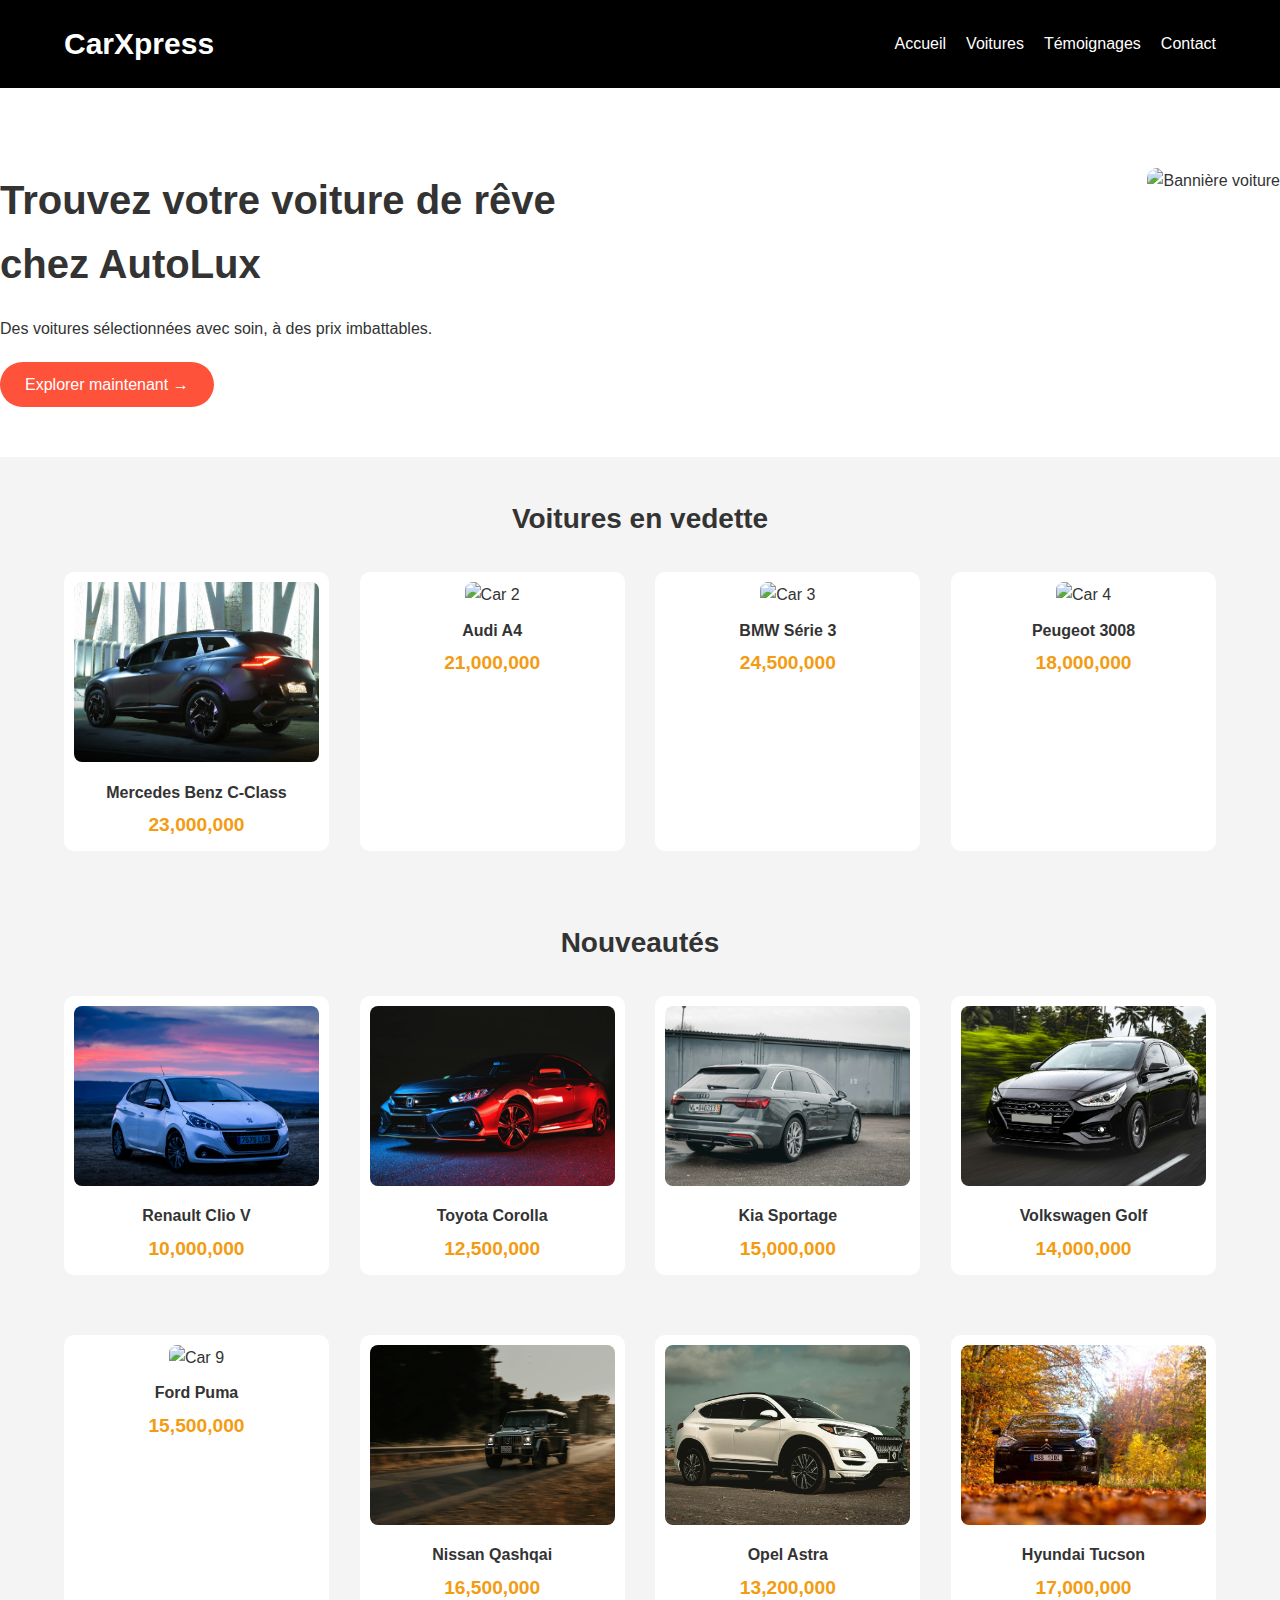
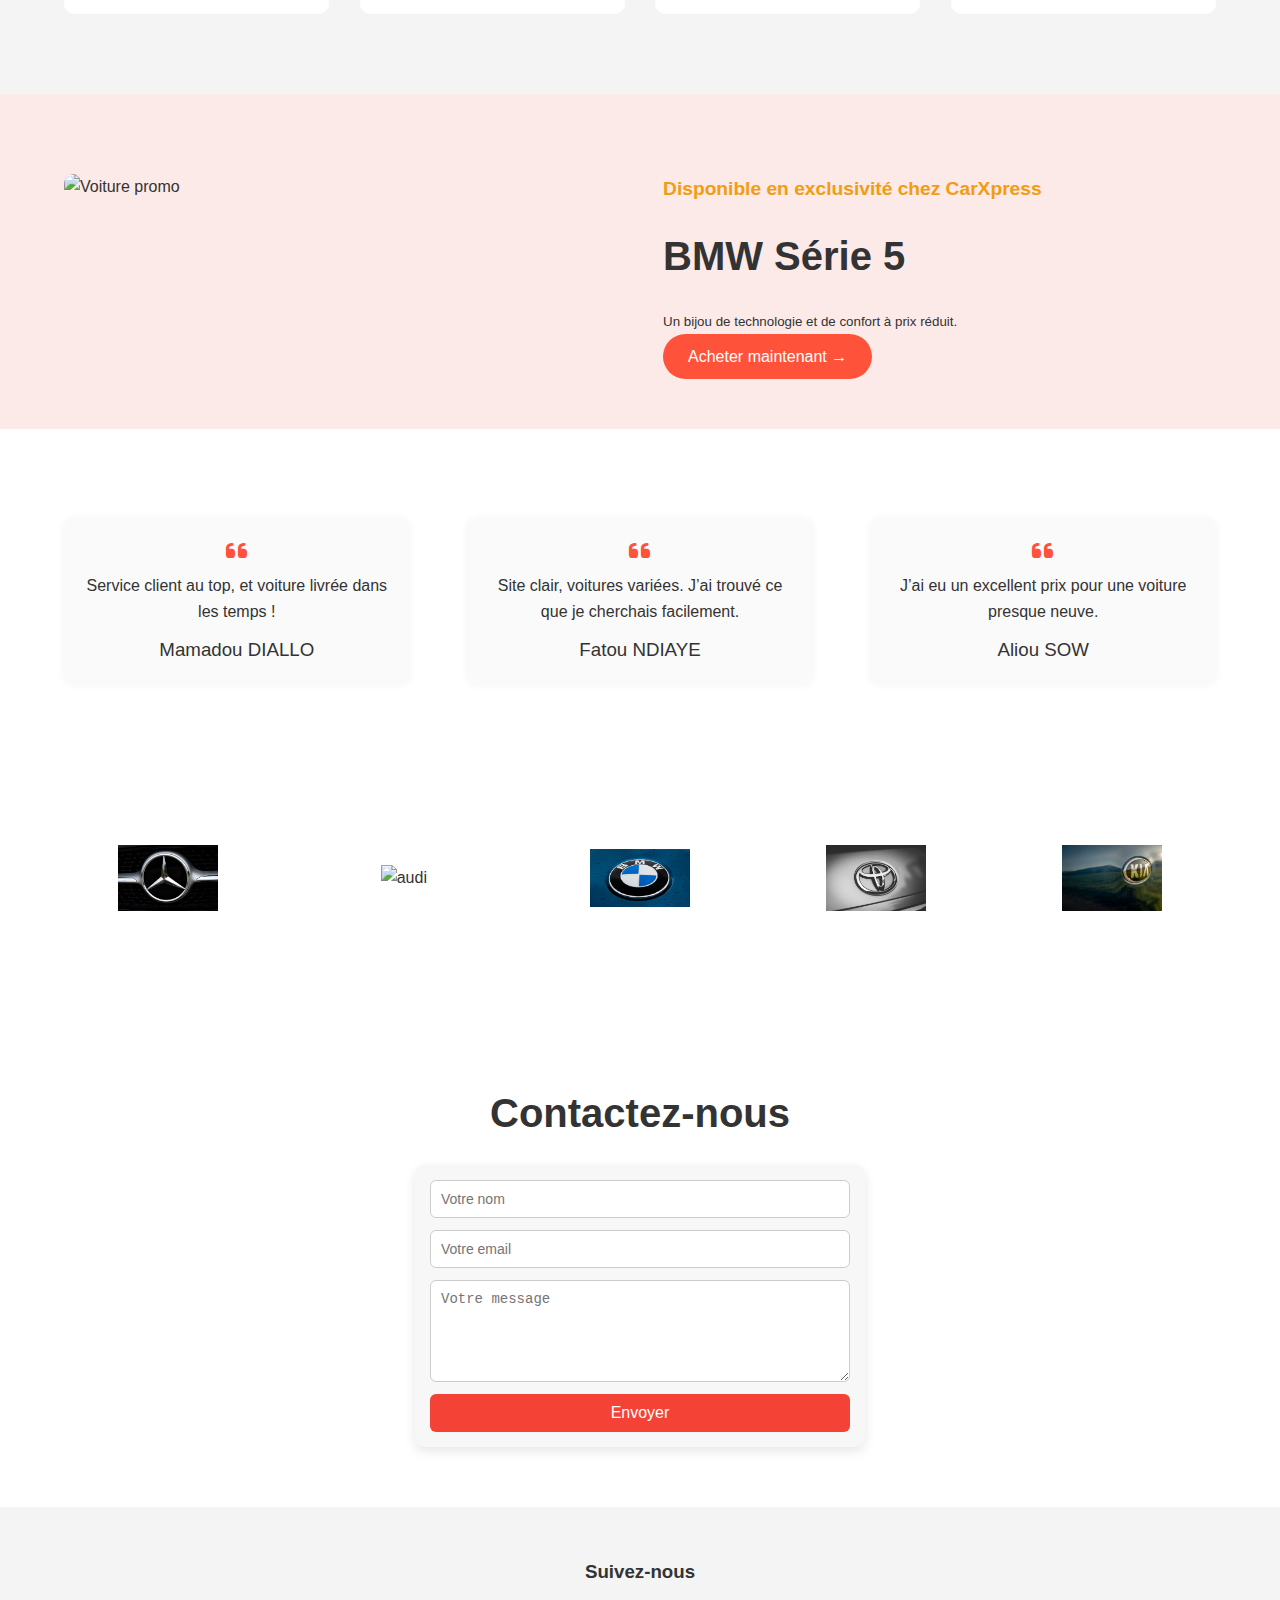
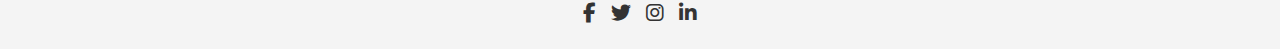
==== index.html @ bb43fb60 "Ajout des fichiers HTML, CSS et JS" ====
<!DOCTYPE html>
<html lang="fr">
<head>
  <meta charset="UTF-8" />
  <meta name="viewport" content="width=device-width, initial-scale=1.0" />
  <title>CarXpress- Vente de Voitures</title>
  <link rel="stylesheet" href="style.css" />
  <link rel="preconnect" href="https://fonts.googleapis.com">
  <link rel="preconnect" href="https://fonts.gstatic.com" crossorigin>
  <link href="https://fonts.googleapis.com/css2?family=Poppins:wght@300;400;600&display=swap" rel="stylesheet">
  <link rel="stylesheet" href="https://cdnjs.cloudflare.com/ajax/libs/font-awesome/6.5.0/css/all.min.css" />
  <script src="https://kit.fontawesome.com/a076d05399.js" crossorigin="anonymous"></script>
</head>
<body>
  <div class="header">
    <div class="container">
      <div class="navbar">
        <div class="logo">
          <h1 class="autolux-logo">CarXpress</h1>
        </div>
        <nav>
          <div class="menu-toggle"><i class="fas fa-bars"></i></div>
          <ul>
            <li><a href="#accueil">Accueil</a></li>
            <li><a href="#voitures">Voitures</a></li>
            <li><a href="#Témoignages">Témoignages</a></li>
            <li><a href="#contact">Contact</a></li>
          </ul>
        </nav>
      </div>
    </div>
  </div>

  <section id="accueil" class="home-section">
    <div class="row">
      <div class="col-2">
        <h1>Trouvez votre voiture de rêve<br />chez AutoLux</h1>
        <p>Des voitures sélectionnées avec soin, à des prix imbattables.</p>
        <a href="#" class="btn">Explorer maintenant →</a>
      </div>
      <div class="banner">
        <img src="https://images.unsplash.com/photo-1533473359331-0135ef1b58bf?auto=format&fit=crop&w=1920&q=80" alt="Bannière voiture" width="100%">
      </div>
    </div>
  </section>

  <section id="voitures">
    <div class="small-container">
      <h2 class="title">Voitures en vedette</h2>
      <div class="row">
        <div class="col-4">
          <img src="images/car1.jpg" alt="Car 1">
          <h4>Mercedes Benz C-Class</h4>
          <p>23,000,000</p> <!-- Prix en CFA -->
        </div>
        <div class="col-4">
          <img src="images/car2.jpg" alt="Car 2">
          <h4>Audi A4</h4>
          <p>21,000,000</p> <!-- Prix en CFA -->
        </div>
        <div class="col-4">
          <img src="images/car3.jpg" alt="Car 3">
          <h4>BMW Série 3</h4>
          <p>24,500,000</p> <!-- Prix en CFA -->
        </div>
        <div class="col-4">
          <img src="images/car4.jpg" alt="Car 4">
          <h4>Peugeot 3008</h4>
          <p>18,000,000</p> <!-- Prix en CFA -->
        </div>
      </div>
  
      <h2 class="title">Nouveautés</h2>
      <div class="row">
        <div class="col-4">
          <img src="images/car5.jpg" alt="Car 5">
          <h4>Renault Clio V</h4>
          <p>10,000,000</p> <!-- Prix en CFA -->
        </div>
        <div class="col-4">
          <img src="images/car6.jpg" alt="Car 6">
          <h4>Toyota Corolla</h4>
          <p>12,500,000</p> <!-- Prix en CFA -->
        </div>
        <div class="col-4">
          <img src="images/car7.jpg" alt="Car 7">
          <h4>Kia Sportage</h4>
          <p>15,000,000</p> <!-- Prix en CFA -->
        </div>
        <div class="col-4">
          <img src="images/car8.jpg" alt="Car 8">
          <h4>Volkswagen Golf</h4>
          <p>14,000,000</p> <!-- Prix en CFA -->
        </div>
      </div>
  
      <div class="row">
        <div class="col-4">
          <img src="images/car9.jpg" alt="Car 9">
          <h4>Ford Puma</h4>
          <p>15,500,000</p> <!-- Prix en CFA -->
        </div>
        <div class="col-4">
          <img src="images/car10.jpg" alt="Car 10">
          <h4>Nissan Qashqai</h4>
          <p>16,500,000</p> <!-- Prix en CFA -->
        </div>
        <div class="col-4">
          <img src="images/car11.jpg" alt="Car 11">
          <h4>Opel Astra</h4>
          <p>13,200,000</p> <!-- Prix en CFA -->
        </div>
        <div class="col-4">
          <img src="images/car12.jpg" alt="Car 12">
          <h4>Hyundai Tucson</h4>
          <p>17,000,000</p> <!-- Prix en CFA -->
        </div>
      </div>
    </div>
  
    <div class="offer">
      <div class="small-container">
        <div class="row">
          <div class="col-2">
            <img src="images/bmw_5.jpg" alt="Voiture promo" class="offer-img">
          </div>
          <div class="col-2">
            <p>Disponible en exclusivité chez CarXpress</p>
            <h1>BMW Série 5</h1>
            <small>Un bijou de technologie et de confort à prix réduit.</small>
            <br />
            <a href="#" class="btn">Acheter maintenant →</a>
          </div>
        </div>
      </div>
    </div>
  </section>
  
  <section id="Témoignages">
    <div class="testimonial">
      <div class="small-container">
        <div class="row">
          <div class="col-3">
            <i class="fas fa-quote-left"></i>
            <p>Service client au top, et voiture livrée dans les temps !</p>
            <h3>Mamadou DIALLO</h3>
          </div>
          <div class="col-3">
            <i class="fas fa-quote-left"></i>
            <p>Site clair, voitures variées. J’ai trouvé ce que je cherchais facilement.</p>
            <h3>Fatou NDIAYE</h3>
          </div>
          <div class="col-3">
            <i class="fas fa-quote-left"></i>
            <p>J’ai eu un excellent prix pour une voiture presque neuve.</p>
            <h3>Aliou SOW</h3>
          </div>
        </div>
      </div>
    </div>
  </section>

  <section id="logo">
    <div class="brands">
      <div class="small-container">
        <div class="row">
          <div class="col-5"><img src="images/mercedes.jpg" alt="mercedes"></div>
          <div class="col-5"><img src="images/Audi.jpg" alt="audi"></div>
          <div class="col-5"><img src="images/BMW.jpg" alt="bmw"></div>
          <div class="col-5"><img src="images/Toyota.jpg" alt="toyota"></div>
          <div class="col-5"><img src="images/kia.jpg" alt="kia"></div>
        </div>
      </div>
    </div>
  </section>

  <section id="contact" class="contact-section">
    <div class="small-container">
      <h2 class="title">Contactez-nous</h2>
      <form action="#" method="post" class="contact-form">
        <input type="text" name="nom" placeholder="Votre nom" required>
        <input type="email" name="email" placeholder="Votre email" required>
        <textarea name="message" rows="5" placeholder="Votre message" required></textarea>
        <button type="submit" class="btn">Envoyer</button>
      </form>
    </div>
  </section>

  <div class="footer-col-4">
    <h3>Suivez-nous</h3>
    <div class="social-icons">
      <a href="#" target="_blank"><i class="fab fa-facebook-f"></i></a>
      <a href="#" target="_blank"><i class="fab fa-twitter"></i></a>
      <a href="#" target="_blank"><i class="fab fa-instagram"></i></a>
      <a href="#" target="_blank"><i class="fab fa-linkedin-in"></i></a>
    </div>
  </div>
  

  <!-- Bouton de retour en haut -->
  <button id="back-to-top">&#8593;</button>

  <script src="script.js"></script>
</body>
</html>
---- style.css ----
/* ======= POLICES & BASE ======= */
* {
  margin: 0;
  padding: 0;
  box-sizing: border-box;
  /* Applique la police Corbel à toute la page */
body {
  font-family: 'Corbel', sans-serif; /* Corbel avec une alternative en cas d'indisponibilité */
}

}

body {
  line-height: 1.6;
  background-color: #f4f4f4;
  color: #333;
}

a {
  text-decoration: none;
  color: #333;
}

ul {
  list-style: none;
}

/* ======= CONTAINERS ======= */
.container, .small-container {
  width: 90%;
  max-width: 1200px;
  margin: auto;
}

.row {
  display: flex;
  flex-wrap: wrap;
  justify-content: space-between;
}

/* ======= HEADER ======= */
.header {
  background: #000;
  color: #fff;
  padding: 20px 0;
}

.navbar {
  display: flex;
  align-items: center;
  justify-content: space-between;
}

.logo .autolux-logo {
  font-size: 30px;
  font-weight: 600;
  color: #fff;
}

nav ul {
  display: flex;
  gap: 20px;
}

nav ul li a {
  color: #fff;
  font-weight: 500;
  transition: 0.3s;
}

nav ul li a:hover {
  color: #ff523b;
}

.menu-toggle {
  display: none;
  font-size: 24px;
  color: #fff;
  cursor: pointer;
}

/* ======= HOME SECTION ======= */
.home-section {
  padding: 50px 0;
  background: #fff;
}

.col-2 {
  flex-basis: 48%;
  min-width: 300px;
}

.col-2 h1 {
  font-size: 40px;
  margin-bottom: 20px;
}

.col-2 p {
  font-size: 16px;
  margin-bottom: 20px;
}

.banner img {
  width: 100%;
  max-height: 400px;
  object-fit: cover;
  border-radius: 10px;
}

/* ======= BUTTON ======= */
.btn {
  display: inline-block;
  background: #ff523b;
  color: #fff;
  padding: 10px 25px;
  border-radius: 30px;
  transition: 0.3s;
}

.btn:hover {
  background: #e14b32;
}

/* ======= TITLES ======= */
.title {
  text-align: center;
  margin: 40px 0 20px;
  font-size: 28px;
  color: #333;
}

/* ======= VOITURES ======= */
.col-4 {
  flex-basis: 22%;
  background: #fff;
  border-radius: 10px;
  margin-bottom: 20px;
  text-align: center;
  padding: 10px;
  transition: 0.3s ease;
}

.col-4:hover {
  box-shadow: 0 0 15px rgba(0,0,0,0.1);
}

.col-4 img {
  width: 100%;
  height: 200px;
  object-fit: cover;
  border-radius: 8px;
}

.col-4 h4 {
  margin: 10px 0 5px;
  font-weight: 600;
}

.col-4 p {
  color: #ff523b;
  font-weight: 500;
}

/* ======= OFFRE SPÉCIALE ======= */
.offer {
  background: #fceae8;
  padding: 50px 0;
  margin-top: 50px;
}

.offer-img {
  max-width: 100%;
  width: 400px;
  height: auto;
  object-fit: cover;
  border-radius: 10px;
}

/* ======= TÉMOIGNAGES ======= */
.testimonial {
  padding: 60px 0;
  background: #fff;
}

.col-3 {
  flex-basis: 30%;
  background: #fafafa;
  padding: 20px;
  border-radius: 10px;
  text-align: center;
  margin-bottom: 20px;
  box-shadow: 0 0 8px rgba(0,0,0,0.05);
}

.col-3 i {
  color: #ff523b;
  font-size: 24px;
  margin-bottom: 10px;
}

.col-3 h3 {
  margin-top: 10px;
  font-weight: 500;
}

/* ======= MARQUES LOGOS ======= */
.brands {
  padding: 50px 0;
  background: #fff;
}

.col-5 {
  flex-basis: 18%;
  display: flex;
  justify-content: center;
  align-items: center;
  margin-bottom: 20px;
}

.col-5 img {
  max-width: 100px;
  height: auto;
  object-fit: contain;
}

/* ======= CONTACT ======= */

/* Section Contact */
.contact-section {
  padding: 60px 0;
  background-color: #fff;
}

.contact-section .small-container {
  max-width: 500px;
  margin: 0 auto;
}

.contact-section .title {
  font-size: 2.5em;
  margin-bottom: 20px;
  text-align: center;
}

.contact-form {
  display: flex;
  flex-direction: column;
  max-width: 450px;
  margin: 0 auto;
  padding: 15px;
  background-color: #f7f7f7;
  border-radius: 10px;
  box-shadow: 0 4px 12px rgba(0, 0, 0, 0.1);
}

.contact-form input,
.contact-form textarea {
  padding: 10px;
  margin-bottom: 12px;
  border: 1px solid #ccc;
  border-radius: 6px;
  font-size: 14px;
  width: 100%;
}

.contact-form textarea {
  resize: vertical;
}

.contact-form button {
  background-color: #f44336;
  color: white;
  padding: 10px 16px;
  border: none;
  border-radius: 6px;
  font-size: 16px;
  cursor: pointer;
  transition: background-color 0.3s ease;
}

.contact-form button:hover {
  background-color: #d32f2f;
}


/* ======= FOOTER ======= */
.footer-col-4 {
  text-align: center;
  margin: 50px 0 20px;
}

.footer-col-4 h3 {
  margin-bottom: 10px;
}

.social-icons {
  display: flex;
  justify-content: center;
  gap: 15px;
  margin-top: 10px;
}

.social-icons a {
  color: #333;
  font-size: 20px;
  transition: 0.3s;
}

.social-icons a:hover {
  color: #ff523b;
}

hr {
  margin: 30px auto;
  width: 80%;
  border: 0.5px solid #ccc;
}

.copyright {
  text-align: center;
  font-size: 14px;
  padding-bottom: 30px;
}

.row {
  display: flex;
  flex-wrap: wrap;
  justify-content: space-between;
  margin-top: 30px;
}

.col-4 {
  flex-basis: 23%;
  min-width: 200px;
  margin-bottom: 30px;
  text-align: center;
}

.col-4 img {
  width: 100%;
  height: 180px;
  object-fit: cover;
  border-radius: 8px;
}

#back-to-top {
  position: fixed;
  bottom: 20px;
  right: 20px;
  background-color: #f44336; /* Couleur rouge (modifiable) */
  color: white;
  border: none;
  border-radius: 50%;
  font-size: 30px;
  padding: 10px;
  cursor: pointer;
  box-shadow: 0 4px 6px rgba(0, 0, 0, 0.1);
  display: none; /* Discret au départ */
  transition: background-color 0.3s ease, transform 0.3s ease;
}

#back-to-top:hover {
  background-color: #d32f2f; /* Couleur rouge foncé au survol */
  transform: scale(1.1); /* Légère augmentation de la taille au survol */
}

#back-to-top:focus {
  outline: none; /* Retirer la bordure de focus */
}

/* Augmenter la taille des prix en CFA pour qu'ils ressortent mieux */
section#voitures p {
  font-size: 1.2rem;  /* Ajuster la taille selon ton design */
  font-weight: bold;
  color: #f39c12;  /* Couleur d'accent, par exemple or pour attirer l'attention */
}
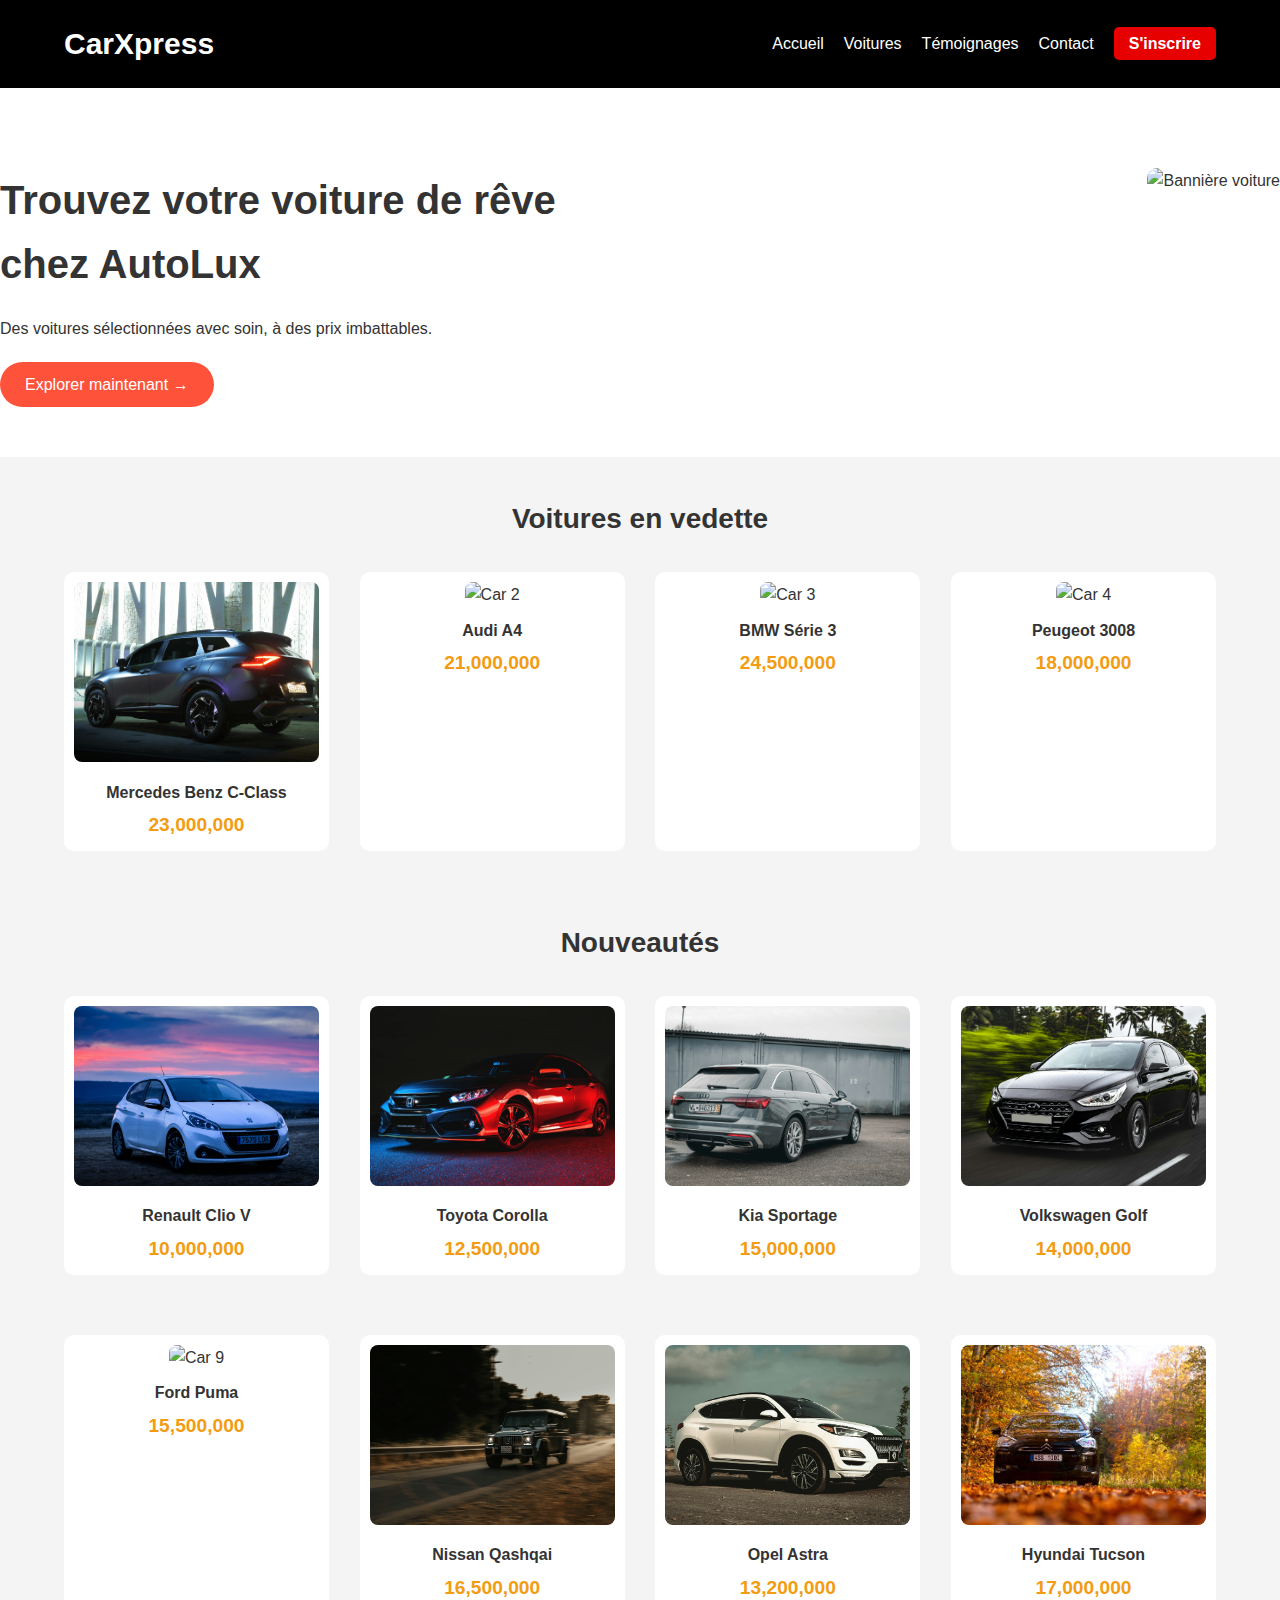
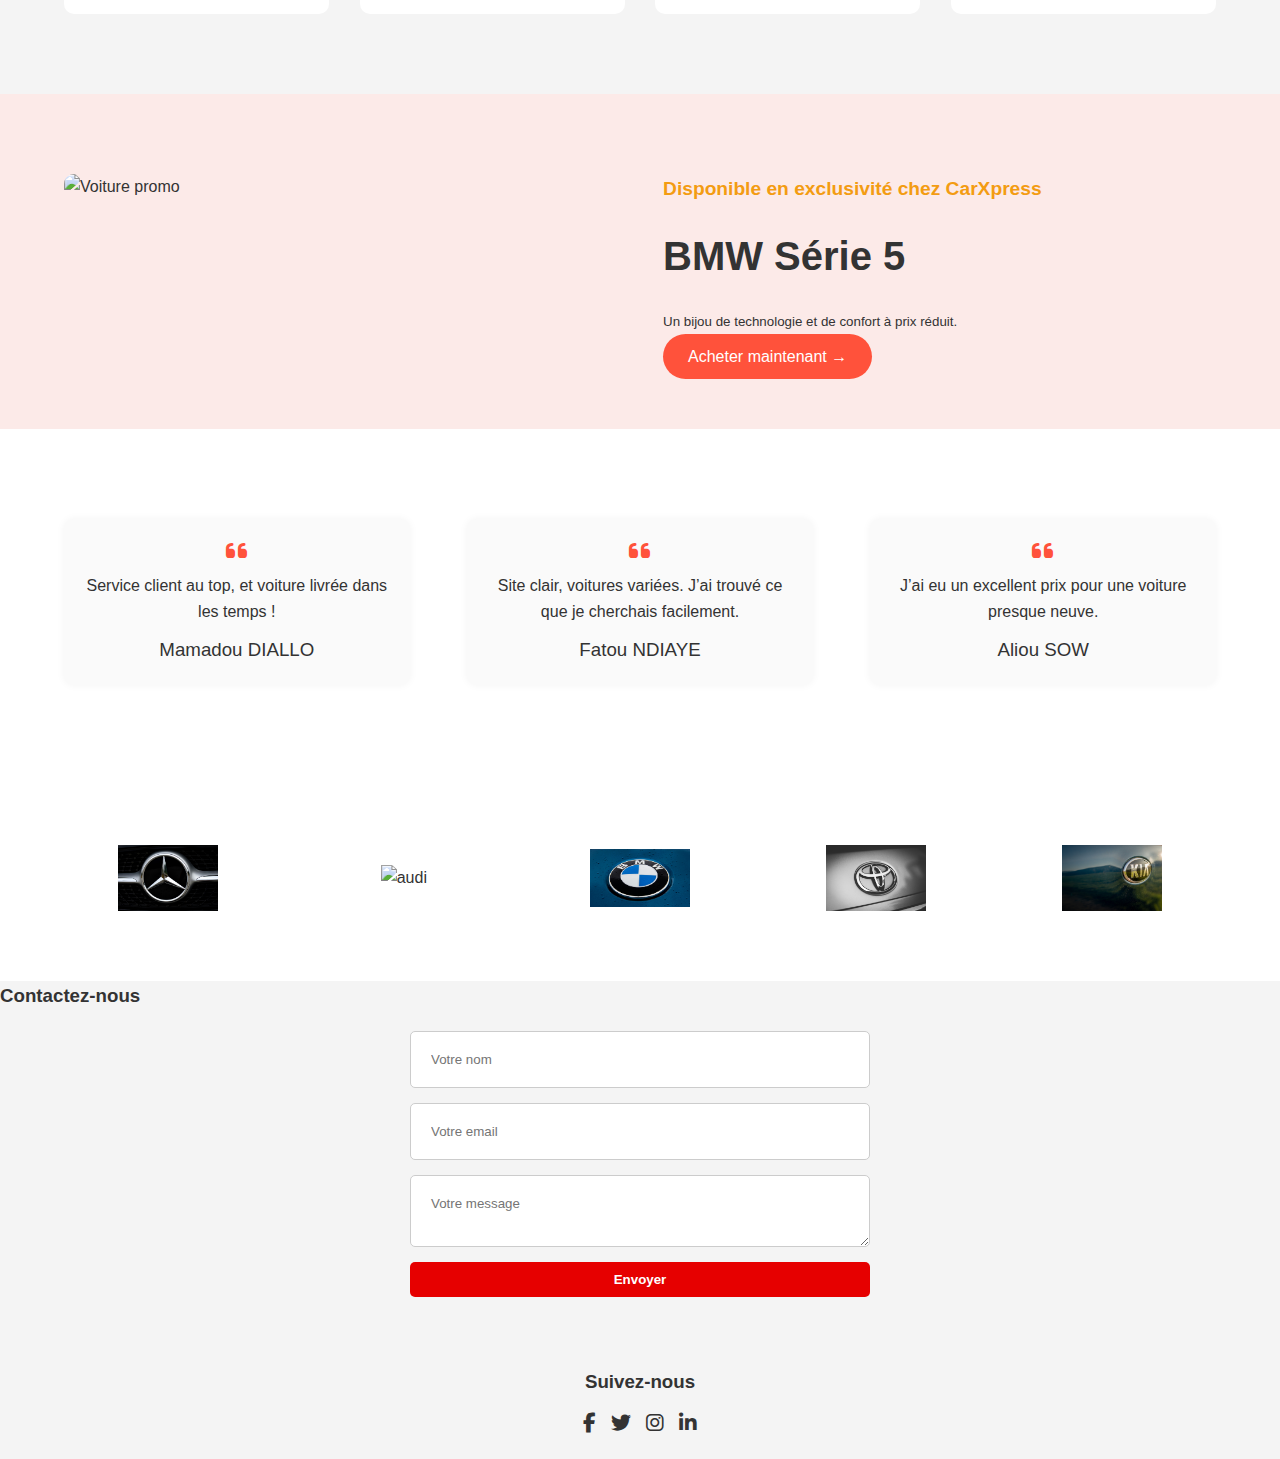
==== commit 4b4f4075: "Mise à jour du formulaire de contact et amélioration du style avec Flexbox" ====
--- a/index.html
+++ b/index.html
@@ -7,7 +7,6 @@
   <link rel="stylesheet" href="style.css" />
   <link rel="preconnect" href="https://fonts.googleapis.com">
   <link rel="preconnect" href="https://fonts.gstatic.com" crossorigin>
-  <link href="https://fonts.googleapis.com/css2?family=Poppins:wght@300;400;600&display=swap" rel="stylesheet">
   <link rel="stylesheet" href="https://cdnjs.cloudflare.com/ajax/libs/font-awesome/6.5.0/css/all.min.css" />
   <script src="https://kit.fontawesome.com/a076d05399.js" crossorigin="anonymous"></script>
 </head>
@@ -25,8 +24,11 @@
             <li><a href="#voitures">Voitures</a></li>
             <li><a href="#Témoignages">Témoignages</a></li>
             <li><a href="#contact">Contact</a></li>
+            <li><a href="inscription.html" class="btn-inscrire">S'inscrire</a></li>
+
           </ul>
         </nav>
+        
       </div>
     </div>
   </div>
@@ -174,17 +176,16 @@
     </div>
   </section>
 
-  <section id="contact" class="contact-section">
-    <div class="small-container">
-      <h2 class="title">Contactez-nous</h2>
-      <form action="#" method="post" class="contact-form">
-        <input type="text" name="nom" placeholder="Votre nom" required>
-        <input type="email" name="email" placeholder="Votre email" required>
-        <textarea name="message" rows="5" placeholder="Votre message" required></textarea>
-        <button type="submit" class="btn">Envoyer</button>
-      </form>
-    </div>
-  </section>
+  <section id="contact">
+    <h3>Contactez-nous</h3>
+    <form class="form-contact">
+      <input type="text" placeholder="Votre nom" required>
+      <input type="email" placeholder="Votre email" required>
+      <textarea placeholder="Votre message" required></textarea>
+      <button type="submit">Envoyer</button>
+    </form>
+  </section>
+  
 
   <div class="footer-col-4">
     <h3>Suivez-nous</h3>
--- a/style.css
+++ b/style.css
@@ -3,10 +3,10 @@
   margin: 0;
   padding: 0;
   box-sizing: border-box;
-  /* Applique la police Corbel à toute la page */
+}
+  
 body {
-  font-family: 'Corbel', sans-serif; /* Corbel avec une alternative en cas d'indisponibilité */
-}
+  font-family: 'Corbel', sans-serif; 
 
 }
 
@@ -49,6 +49,7 @@
   display: flex;
   align-items: center;
   justify-content: space-between;
+  
 }
 
 .logo .autolux-logo {
@@ -223,63 +224,31 @@
   object-fit: contain;
 }
 
-/* ======= CONTACT ======= */
-
-/* Section Contact */
-.contact-section {
-  padding: 60px 0;
-  background-color: #fff;
-}
-
-.contact-section .small-container {
+.form-contact {
+  display: flex;
+  flex-direction: column;
+  gap: 15px;
   max-width: 500px;
   margin: 0 auto;
-}
-
-.contact-section .title {
-  font-size: 2.5em;
-  margin-bottom: 20px;
-  text-align: center;
-}
-
-.contact-form {
-  display: flex;
-  flex-direction: column;
-  max-width: 450px;
-  margin: 0 auto;
-  padding: 15px;
-  background-color: #f7f7f7;
-  border-radius: 10px;
-  box-shadow: 0 4px 12px rgba(0, 0, 0, 0.1);
-}
-
-.contact-form input,
-.contact-form textarea {
+  padding: 20px;
+}
+
+.form-contact input,
+.form-contact textarea {
+  padding: 20px;
+  border-radius: 5px;
+  border: 1px solid #ccc;
+  font-family: 'Corbel', sans-serif;
+}
+
+.form-contact button {
   padding: 10px;
-  margin-bottom: 12px;
-  border: 1px solid #ccc;
-  border-radius: 6px;
-  font-size: 14px;
-  width: 100%;
-}
-
-.contact-form textarea {
-  resize: vertical;
-}
-
-.contact-form button {
-  background-color: #f44336;
+  background-color: #e60000;
   color: white;
-  padding: 10px 16px;
   border: none;
-  border-radius: 6px;
-  font-size: 16px;
+  border-radius: 5px;
+  font-weight: bold;
   cursor: pointer;
-  transition: background-color 0.3s ease;
-}
-
-.contact-form button:hover {
-  background-color: #d32f2f;
 }
 
 
@@ -347,7 +316,7 @@
   position: fixed;
   bottom: 20px;
   right: 20px;
-  background-color: #f44336; /* Couleur rouge (modifiable) */
+  background-color: #f44336; 
   color: white;
   border: none;
   border-radius: 50%;
@@ -360,17 +329,33 @@
 }
 
 #back-to-top:hover {
-  background-color: #d32f2f; /* Couleur rouge foncé au survol */
-  transform: scale(1.1); /* Légère augmentation de la taille au survol */
+  background-color: #d32f2f; 
+  transform: scale(1.1); 
 }
 
 #back-to-top:focus {
-  outline: none; /* Retirer la bordure de focus */
-}
-
-/* Augmenter la taille des prix en CFA pour qu'ils ressortent mieux */
+  outline: none; 
+}
+
+
 section#voitures p {
-  font-size: 1.2rem;  /* Ajuster la taille selon ton design */
+  font-size: 1.2rem;  
   font-weight: bold;
-  color: #f39c12;  /* Couleur d'accent, par exemple or pour attirer l'attention */
-}
+  color: #f39c12;  
+}
+
+.btn-inscrire {
+  background-color: #e60000;
+  color: white;
+  padding: 8px 15px;
+  border-radius: 5px;
+  text-decoration: none;
+  font-weight: bold;
+  font-family: 'Corbel', sans-serif !important;
+}
+
+.btn-inscrire:hover {
+  background-color: #cc0000;
+}
+
+
